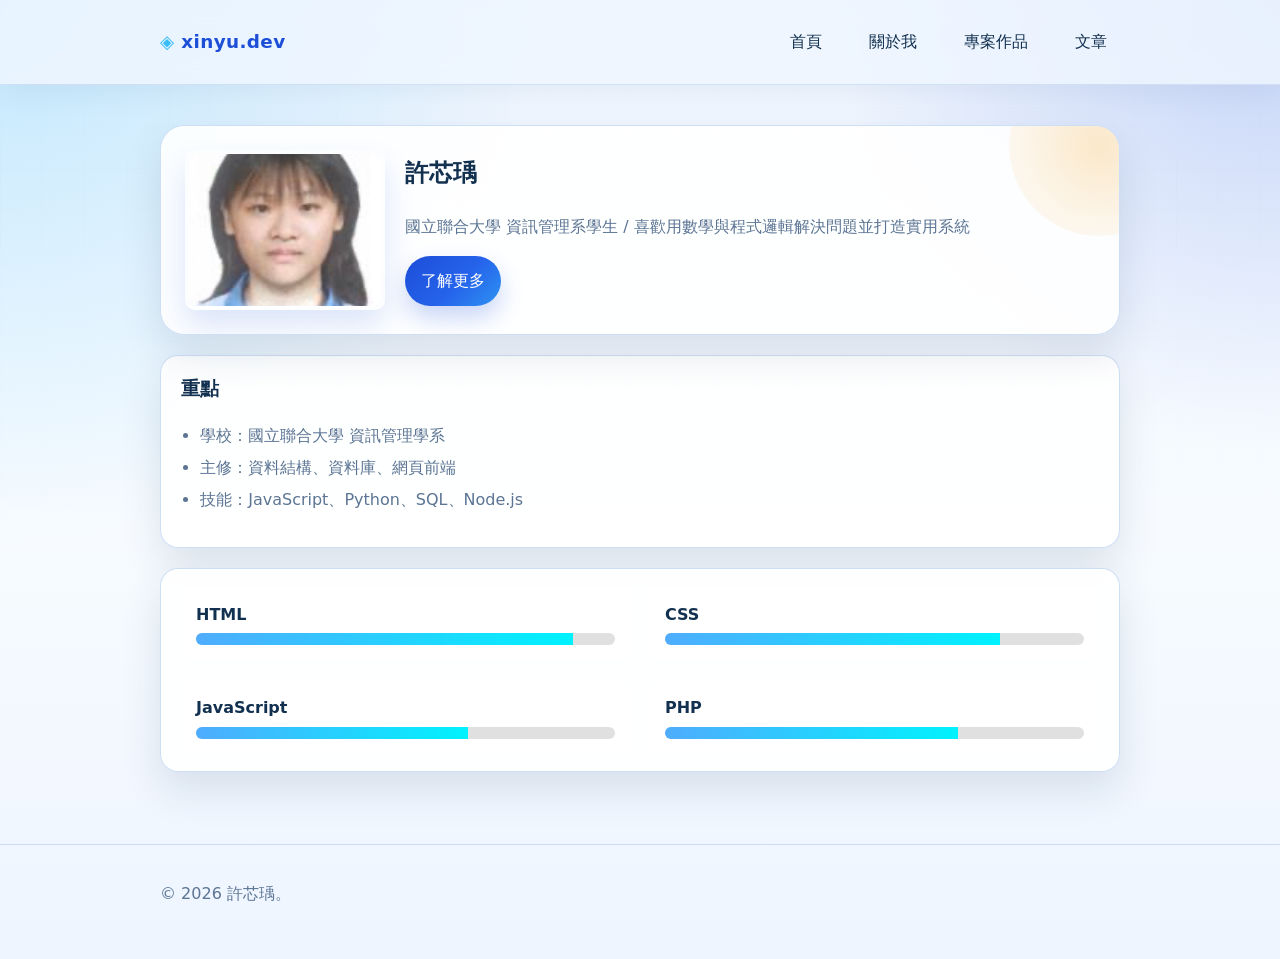
==== 前端/index.html @ f07b7e3d "Add files via upload" ====
<!doctype html>
<html lang="zh-Hant">

<head>
  <meta charset="utf-8">
  <meta name="viewport" content="width=device-width,initial-scale=1">
  <title>個人網站 - 首頁</title>
  <link rel="stylesheet" href="css/style.css">

  <style>
    /* 導覽列排版 */
    .header-inner {
      display: flex;
      justify-content: space-between;
      align-items: center;
    }

    nav a {
      margin-left: 15px;
      text-decoration: none;
      color: #333;
    }

    nav a:hover {
      color: #007bff;
    }

    /* Hero */
    .hero {
      display: flex;
      align-items: center;
      gap: 20px;
      margin-top: 20px;
    }

    .hero-photo {
      width: 200px;
      border-radius: 10px;
    }

    .container {
      max-width: 1000px;
      margin: 0 auto;
      padding: 20px;
    }

    /* ===== 技能（修正版）===== */
    .skills-grid {
      display: grid;
      grid-template-columns: repeat(2, 1fr);
      gap: 20px;
      margin-top: 20px;
    }

    .skill-item {
      background: #fff;
      padding: 15px;
      border-radius: 10px;
    }

    .skill-name {
      font-weight: bold;
      margin-bottom: 5px;
    }

    .bar {
      width: 100%;
      height: 12px;
      background: #e0e0e0;
      border-radius: 10px;
      overflow: hidden;
    }

    .fill {
      height: 100%;
      background: linear-gradient(90deg, #4facfe, #00f2fe);
    }

    @media (max-width: 600px) {
      .skills-grid {
        grid-template-columns: 1fr;
      }
    }
  </style>

</head>

<body>

  <!-- 導覽列 -->
  <header class="site-header">
    <div class="container header-inner">

      <h1 class="site-title">xinyu.dev</h1>

      <nav>
        <a href="index.html">首頁</a>
        <a href="about.html">關於我</a>
        <a href="projects.html">專案作品</a>
        <a href="articles.html">文章</a>
      </nav>

    </div>
  </header>

  <!-- 主內容 -->
  <main class="container">

    <!-- Hero -->
    <section class="hero">

      <img class="hero-photo" src="./images/2.jpg" alt="個人照片範例">

      <div class="hero-text">
        <h2>許芯瑀</h2>

        <p>
          國立聯合大學 資訊管理系學生 / 喜歡用數學與程式邏輯解決問題並打造實用系統
        </p>

        <a class="btn" href="about.html">了解更多</a>
      </div>

    </section>

    <!-- 重點 -->
    <section class="highlights">
      <h3>重點</h3>

      <ul>
        <li>學校：國立聯合大學 資訊管理學系</li>
        <li>主修：資料結構、資料庫、網頁前端</li>
        <li>技能：JavaScript、Python、SQL、Node.js</li>
      </ul>

    </section>

    <!-- ✅ 技能區（兩個一排 + PHP） -->
    <section class="skills-grid">

      <div class="skill-item">
        <div class="skill-name">HTML</div>
        <div class="bar"><div class="fill" style="width:90%"></div></div>
      </div>

      <div class="skill-item">
        <div class="skill-name">CSS</div>
        <div class="bar"><div class="fill" style="width:80%"></div></div>
      </div>

      <div class="skill-item">
        <div class="skill-name">JavaScript</div>
        <div class="bar"><div class="fill" style="width:65%"></div></div>
      </div>

      <div class="skill-item">
        <div class="skill-name">PHP</div>
        <div class="bar"><div class="fill" style="width:70%"></div></div>
      </div>

    </section>

  </main>

  <!-- 頁尾 -->
  <footer class="site-footer">
    <div class="container">
      <p>© 2026 許芯瑀。</p>
    </div>
  </footer>

</body>

</html>
---- 前端/css/style.css ----
:root{
  --bg:#eef5ff;
  --bg-2:#dcecff;
  --surface:rgba(255,255,255,0.9);
  --surface-strong:#ffffff;
  --text:#12304f;
  --muted:#5c7594;
  --accent:#1d4ed8;
  --accent-2:#38bdf8;
  --accent-3:#f59e0b;
  --border:#c9dbf4;
  --shadow:0 18px 40px rgba(18,48,79,0.12);
}

*{box-sizing:border-box}

html{scroll-behavior:smooth}

body{
  margin:0;
  color:var(--text);
  line-height:1.65;
  font-family:"Noto Sans TC","Segoe UI Variable","Segoe UI",system-ui,-apple-system,sans-serif;
  background:
    radial-gradient(circle at top left, rgba(56,189,248,0.24), transparent 34%),
    radial-gradient(circle at top right, rgba(29,78,216,0.2), transparent 28%),
    linear-gradient(180deg, var(--bg) 0%, #f7fbff 55%, #eef5ff 100%);
}

body::before{
  content:"";
  position:fixed;
  inset:0;
  pointer-events:none;
  background-image:linear-gradient(rgba(29,78,216,0.045) 1px, transparent 1px), linear-gradient(90deg, rgba(29,78,216,0.045) 1px, transparent 1px);
  background-size:42px 42px;
  mask-image:linear-gradient(180deg, rgba(0,0,0,0.22), transparent 72%);
}

a{color:var(--accent)}

a:hover{color:#0f3ea8}

.container{max-width:1080px;margin:0 auto;padding:1.25rem}

.site-header{
  position:sticky;
  top:0;
  z-index:10;
  background:rgba(239,246,255,0.84);
  backdrop-filter:blur(14px);
  border-bottom:1px solid rgba(201,219,244,0.8);
  box-shadow:0 8px 30px rgba(18,48,79,0.06);
}

.header-inner{display:flex;align-items:center;justify-content:space-between;gap:1rem;padding:0.9rem 1.25rem}

.site-title{
  margin:0;
  font-size:1.15rem;
  letter-spacing:0.02em;
  color:var(--accent);
}

.site-title::before{content:"◈ ";color:var(--accent-2)}

.site-header nav{display:flex;flex-wrap:wrap;gap:0.4rem}

.site-header nav a{
  text-decoration:none;
  color:var(--text);
  padding:0.55rem 0.8rem;
  border-radius:999px;
  transition:background-color 0.2s ease,color 0.2s ease,transform 0.2s ease;
}

.site-header nav a:hover{background:rgba(29,78,216,0.1);color:var(--accent);transform:translateY(-1px)}

.hero,
.profile,
section,
.card,
.post{
  background:var(--surface);
  border:1px solid rgba(201,219,244,0.9);
  box-shadow:var(--shadow);
}

section,
.post,
.card{border-radius:18px}

.hero{display:flex;gap:1.5rem;align-items:center;padding:1.5rem;margin:1.25rem 0 0;border-radius:24px;overflow:hidden;position:relative}

.hero::after{
  content:"";
  position:absolute;
  right:-70px;
  top:-70px;
  width:180px;
  height:180px;
  border-radius:50%;
  background:radial-gradient(circle, rgba(245,158,11,0.22), rgba(245,158,11,0));
}

.hero-photo,
.profile-photo{
  width:160px;
  height:160px;
  border-radius:22px;
  object-fit:cover;
  background:linear-gradient(135deg, rgba(56,189,248,0.18), rgba(29,78,216,0.12));
  border:4px solid rgba(255,255,255,0.9);
  box-shadow:0 16px 30px rgba(29,78,216,0.15);
}

.hero-text h2,
section h2,
section h3,
.post h2,
.card h3{margin-top:0}

.hero-text p,
.post p,
.card p,
section li{color:var(--muted)}

.btn{
  display:inline-flex;
  align-items:center;
  gap:0.4rem;
  background:linear-gradient(135deg, var(--accent) 0%, #2563eb 55%, var(--accent-2) 140%);
  color:#fff;
  padding:0.72rem 1rem;
  border-radius:999px;
  text-decoration:none;
  box-shadow:0 12px 24px rgba(29,78,216,0.24);
  transition:transform 0.2s ease,box-shadow 0.2s ease,filter 0.2s ease;
}

.btn:hover{color:#fff;transform:translateY(-2px);box-shadow:0 16px 28px rgba(29,78,216,0.3);filter:saturate(1.05)}

.highlights{margin:1.5rem 0}

.profile{display:flex;gap:1.2rem;align-items:center;padding:1.25rem;margin:1.25rem 0;border-radius:22px}

.skills{columns:2;list-style:disc;margin:0;padding-left:1.2rem;gap:1rem}

.cards{display:grid;grid-template-columns:repeat(auto-fit,minmax(240px,1fr));gap:1rem;margin-top:1rem}

.card,
.post{padding:1.15rem}

.card{position:relative;overflow:hidden}

.card::before,
.post::before{
  content:"";
  position:absolute;
  left:0;
  top:0;
  width:100%;
  height:5px;
  background:linear-gradient(90deg, var(--accent), var(--accent-2), var(--accent-3));
}

.site-footer{
  border-top:1px solid rgba(201,219,244,0.9);
  padding:1rem 0 2rem;
  margin-top:2rem;
  color:var(--muted);
}

.site-footer p{margin:0}

section:not(.hero):not(.profile):not(.card):not(.post){
  padding:1.1rem 1.25rem;
  margin:1.25rem 0;
}

ul{padding-left:1.2rem}

li{margin:0.35rem 0}

.code{
  padding:0.9rem 1rem;
  border-radius:14px;
  background:rgba(29,78,216,0.08);
  border:1px solid rgba(29,78,216,0.18);
  color:var(--text);
  overflow:auto;
  white-space:pre-wrap;
}

@media(max-width:700px){
  .header-inner{flex-direction:column;align-items:flex-start}
  .hero,
  .profile{flex-direction:column;align-items:flex-start}
  .hero-photo,
  .profile-photo{width:132px;height:132px}
  .skills{columns:1}
  .container{padding:1rem}
  .site-header nav a{padding:0.45rem 0.7rem}
}

.cards {
  display: grid;
  grid-template-columns: repeat(auto-fit, minmax(220px, 1fr));
  gap: 20px;
}

.card img {
  width: 100%;
  height: 180px;        
  object-fit: cover;   
  border-radius: 8px;
}
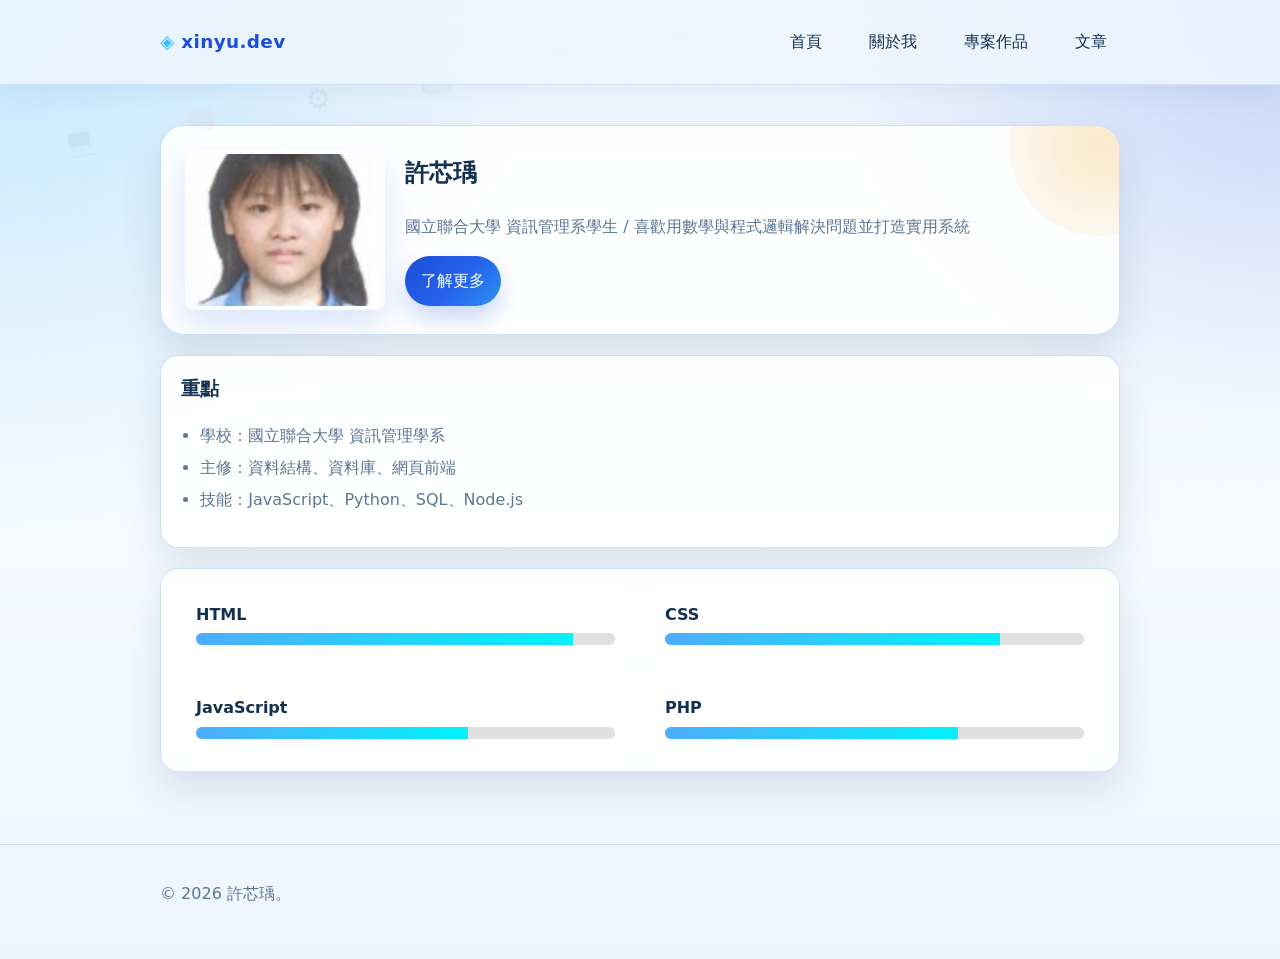
==== commit 7433a9cd: "U1333133" ====
--- a/前端/index.html
+++ b/前端/index.html
@@ -44,7 +44,7 @@
       padding: 20px;
     }
 
-    /* ===== 技能（修正版）===== */
+    /* ===== 技能===== */
     .skills-grid {
       display: grid;
       grid-template-columns: repeat(2, 1fr);
--- a/前端/css/style.css
+++ b/前端/css/style.css
@@ -211,7 +211,123 @@
 
 .card img {
   width: 100%;
-  height: 180px;        
-  object-fit: cover;   
-  border-radius: 8px;
-}
+  max-height: 180px;
+  object-fit: contain;
+  display: block;
+  margin: 0 auto;
+}
+
+/* ===== 更順的動畫基礎 ===== */
+* {
+  transition: all 0.25s ease;
+}
+
+/* ===== 滾動出現動畫（卡片/區塊更有生命感） ===== */
+section, .card, .post, .hero, .profile {
+  opacity: 0;
+  transform: translateY(18px);
+  animation: fadeUp 0.8s ease forwards;
+}
+
+section:nth-child(2),
+.card:nth-child(2),
+.post:nth-child(2) {
+  animation-delay: 0.1s;
+}
+
+section:nth-child(3),
+.card:nth-child(3),
+.post:nth-child(3) {
+  animation-delay: 0.2s;
+}
+
+@keyframes fadeUp {
+  to {
+    opacity: 1;
+    transform: translateY(0);
+  }
+}
+
+/* ===== 更有「玻璃卡片」漂浮感 ===== */
+.card, .post, .profile, .hero {
+  backdrop-filter: blur(10px);
+  -webkit-backdrop-filter: blur(10px);
+  transform-style: preserve-3d;
+}
+
+/* hover 時微浮起來（高級感關鍵） */
+.card:hover,
+.post:hover,
+.profile:hover {
+  transform: translateY(-6px) scale(1.01);
+  box-shadow: 0 25px 60px rgba(18,48,79,0.18);
+}
+
+/* ===== 按鈕更像「可點的能量球」 ===== */
+.btn {
+  position: relative;
+  overflow: hidden;
+}
+
+.btn::after {
+  content: "";
+  position: absolute;
+  top: 0;
+  left: -120%;
+  width: 60%;
+  height: 100%;
+  background: rgba(255,255,255,0.35);
+  transform: skewX(-20deg);
+}
+
+.btn:hover::after {
+  animation: shine 0.8s ease;
+}
+
+@keyframes shine {
+  to {
+    left: 140%;
+  }
+}
+
+/* ===== 背景加一點動態光暈 ===== */
+body::after {
+  content: "🤖 💻 🧠 ⚙️ 🤖 💻 🧠 ⚙️ 🤖 💻";
+  position: fixed;
+  inset: 0;
+  pointer-events: none;
+  font-size: 28px;
+  opacity: 0.06;
+  line-height: 3.5;
+  word-spacing: 80px;
+  transform: rotate(-10deg);
+  filter: blur(0.2px);
+}
+
+@keyframes floatGlow {
+  0%, 100% { transform: translateY(0px); }
+  50% { transform: translateY(40px); }
+}
+
+/* ===== 卡片圖片 hover 微縮放 ===== */
+.card img {
+  transition: transform 0.4s ease;
+}
+
+.card:hover img {
+  transform: scale(1.05);
+}
+
+/* ===== 滾動條變高級 ===== */
+::-webkit-scrollbar {
+  width: 10px;
+}
+
+::-webkit-scrollbar-thumb {
+  background: linear-gradient(var(--accent), var(--accent-2));
+  border-radius: 10px;
+}
+
+::-webkit-scrollbar-track {
+  background: var(--bg);
+}
